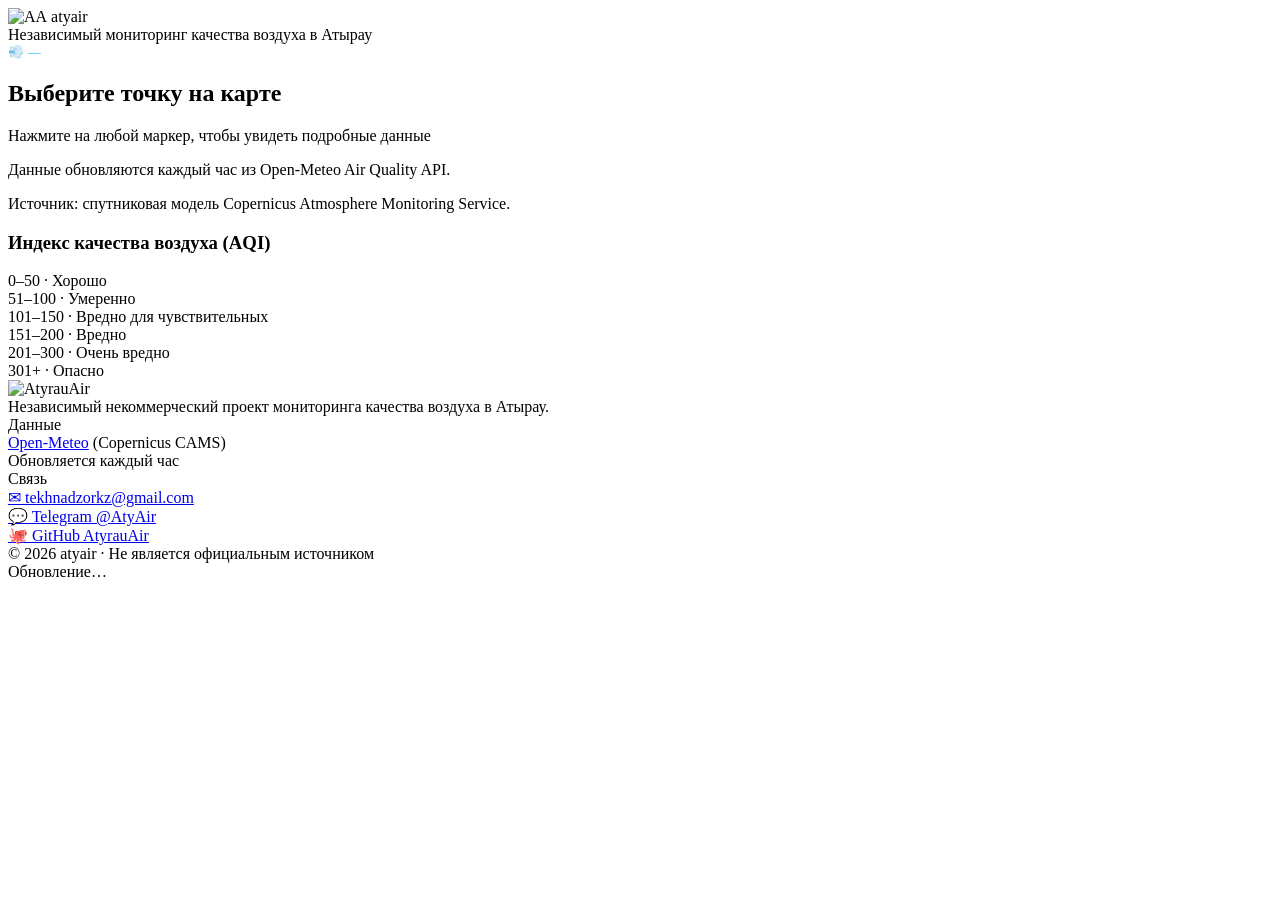
==== frontend/index.html @ dcff1950 "Fix pollutant tooltips, sidebar positioning, and asset cache versions" ====
<!DOCTYPE html>
<html lang="ru">
<head>
    <meta charset="UTF-8">
    <meta name="viewport" content="width=device-width, initial-scale=1.0">
    <meta name="description" content="Независимый мониторинг качества воздуха в Атырау. Данные обновляются ежечасно.">
    <meta name="robots" content="index, follow">
    <meta name="google-site-verification" content="mdCaCPHAle5bQQKtjZjA8SHAM258_vB6Zz34kcDa67o" />

    <title>atyair — качество воздуха в Атырау</title>
    <meta property="og:type" content="website">
    <meta property="og:url" content="https://atyair.org/">
    <meta property="og:title" content="atyair — качество воздуха в Атырау">
    <meta property="og:description" content="Независимый мониторинг качества воздуха. 8 точек в городе. Данные каждый час.">
    <meta property="og:site_name" content="atyair">
    <meta property="og:locale" content="ru_RU">

    <!-- Twitter -->
    <meta name="twitter:card" content="summary">
    <meta name="twitter:title" content="atyair — качество воздуха в Атырау">
    <meta name="twitter:description" content="Независимый мониторинг качества воздуха. 8 точек в городе. Данные каждый час.">

    <link rel="stylesheet" href="https://unpkg.com/leaflet@1.9.4/dist/leaflet.css"
          integrity="sha256-p4NxAoJBhIIN+hmNHrzRCf9tD/miZyoHS5obTRR9BMY="
          crossorigin=""/>

    <link rel="stylesheet" href="/style.css?v=20260421d">

    <link rel="icon" type="image/svg+xml" href="/favicon.svg">
    <link rel="icon" type="image/png" sizes="32x32" href="/favicon-32.png">
    <link rel="apple-touch-icon" sizes="180x180" href="/apple-touch-icon.png">
</head>
<body>

<header class="header">
    <div class="header__inner">
        <div class="header__logo">
            <img src="/AA.png" class="header__monogram" alt="AA">
            <span class="header__name">atyair</span>
        </div>
        <div class="header__tagline">
            Независимый мониторинг качества воздуха в Атырау
        </div>
        <div id="wind-badge" style="margin-left:auto;font-size:13px;font-weight:600;color:#60d0ff;letter-spacing:0.3px;white-space:nowrap;">💨 —</div>
    </div>
</header>

<main class="main">
    <div id="map" class="map"></div>

    <aside class="sidebar" id="sidebar">
        <div class="sidebar__header">
            <h2 class="sidebar__title">Выберите точку на карте</h2>
            <p class="sidebar__subtitle">
                Нажмите на любой маркер, чтобы увидеть подробные данные
            </p>
        </div><div class="sidebar__content" id="sidebar-content">
            <div class="sidebar__hint">
                <p>Данные обновляются каждый час из Open-Meteo Air Quality API.</p>
                <p>Источник: спутниковая модель Copernicus Atmosphere Monitoring Service.</p>
            </div>
        </div>

        <div class="legend">
            <h3 class="legend__title">Индекс качества воздуха (AQI)</h3>
            <div class="legend__items">
                <div class="legend__item">
                    <span class="legend__swatch" style="background:#00e400"></span>
                    <span>0–50 · Хорошо</span>
                </div>
                <div class="legend__item">
                    <span class="legend__swatch" style="background:#ffff00"></span>
                    <span>51–100 · Умеренно</span>
                </div>
                <div class="legend__item">
                    <span class="legend__swatch" style="background:#ff7e00"></span>
                    <span>101–150 · Вредно для чувствительных</span>
                </div>
                <div class="legend__item">
                    <span class="legend__swatch" style="background:#ff0000"></span>
                    <span>151–200 · Вредно</span>
                </div>
                <div class="legend__item">
                    <span class="legend__swatch" style="background:#8f3f97"></span>
                    <span>201–300 · Очень вредно</span>
                </div>
                <div class="legend__item">
                    <span class="legend__swatch" style="background:#7e0023"></span>
                    <span>301+ · Опасно</span>
                </div>
            </div>
        </div>
    </aside>
</main>

<footer class="footer">
    <div class="footer__columns">
        <div class="footer__col">
            <img src="/AtyAir_logo.png" class="footer__logo" alt="AtyrauAir">
            <div class="footer__col-text">Независимый некоммерческий проект мониторинга качества воздуха в Атырау.</div>
        </div>
        <div class="footer__col">
            <div class="footer__col-title">Данные</div>
            <div class="footer__col-text">
                <a href="https://open-meteo.com/" target="_blank" rel="noopener">Open-Meteo</a> (Copernicus CAMS)<br>
                Обновляется каждый час
            </div>
        </div>
        <div class="footer__col">
            <div class="footer__col-title">Связь</div>
            <div class="footer__col-text">
                <a href="mailto:tekhnadzorkz@gmail.com">✉ tekhnadzorkz@gmail.com</a><br>
                <a href="https://t.me/AtyAir" target="_blank" rel="noopener">💬 Telegram @AtyAir</a><br>
                <a href="https://github.com/AtyrauAir" target="_blank" rel="noopener">🐙 GitHub AtyrauAir</a>
            </div>
        </div>
    </div>
    <div class="footer__bottom">
        <div>© 2026 atyair · Не является официальным источником</div>
        <div id="last-update" class="footer__update">Обновление…</div>
    </div>
</footer>

<script src="https://unpkg.com/leaflet@1.9.4/dist/leaflet.js"
        integrity="sha256-20nQCchB9co0qIjJZRGuk2/Z9VM+kNiyxNV1lvTlZBo="
        crossorigin=""></script>

<script src="/app.js?v=20260421c"></script>

</body>
</html>
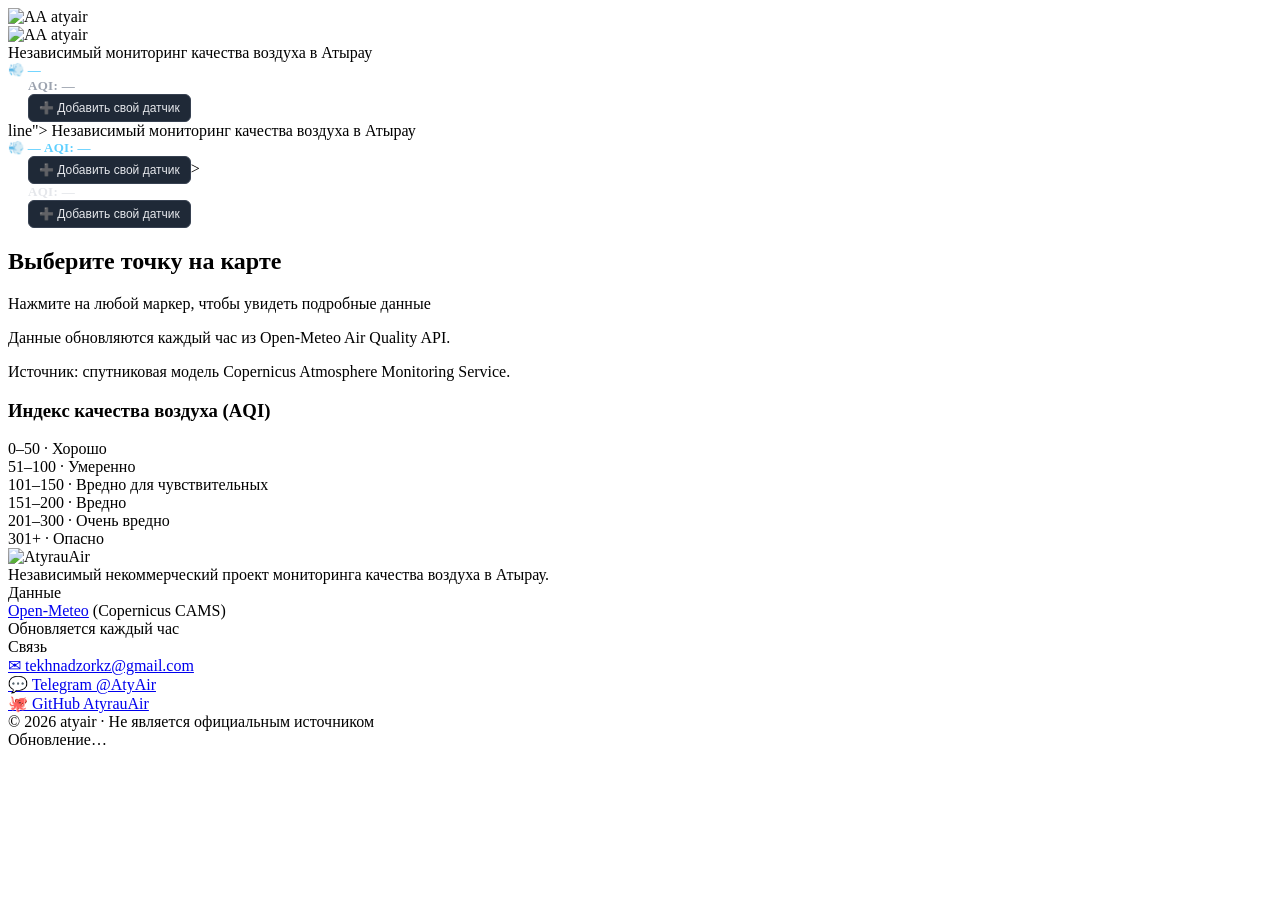
==== commit 871d3b43: "fix duplicated header controls" ====
--- a/frontend/index.html
+++ b/frontend/index.html
@@ -24,11 +24,17 @@
           integrity="sha256-p4NxAoJBhIIN+hmNHrzRCf9tD/miZyoHS5obTRR9BMY="
           crossorigin=""/>
 
-    <link rel="stylesheet" href="/style.css?v=20260421d">
+    <link rel="stylesheet" href="/style.css?v=20260421h">
 
     <link rel="icon" type="image/svg+xml" href="/favicon.svg">
     <link rel="icon" type="image/png" sizes="32x32" href="/favicon-32.png">
-    <link rel="apple-touch-icon" sizes="180x180" href="/apple-touch-icon.png">
+    <link rel="apple-touch-icon" sizes="180x180" href="/apple-touch-icon.png"><!-- Privacy-friendly analytics by Plausible -->
+<script async src="https://plausible.io/js/pa-kjph3PHAe8kbUdWA0Nh_S.js"></script>
+<script>
+  window.plausible=window.plausible||function(){(plausible.q=plausible.q||[]).push(arguments)},plausible.init=plausible.init||function(i){plausible.o=i||{}};
+  plausible.init()
+</script>
+
 </head>
 <body>
 
@@ -38,10 +44,74 @@
             <img src="/AA.png" class="header__monogram" alt="AA">
             <span class="header__name">atyair</span>
         </div>
+        <div class="header__tag<header class="header">
+    <div class="header__inner">
+        <div class="header__logo">
+            <img src="/AA.png" class="header__monogram" alt="AA">
+            <span class="header__name">atyair</span>
+        </div>
+
         <div class="header__tagline">
             Независимый мониторинг качества воздуха в Атырау
         </div>
-        <div id="wind-badge" style="margin-left:auto;font-size:13px;font-weight:600;color:#60d0ff;letter-spacing:0.3px;white-space:nowrap;">💨 —</div>
+
+        <div id="wind-badge" style="margin-left:auto;font-size:13px;font-weight:600;color:#60d0ff;letter-spacing:0.3px;white-space:nowrap;">
+            💨 —
+        </div>
+
+        <div id="aqi-summary" style="margin-left:20px;font-size:13px;font-weight:600;color:#9ca3af;letter-spacing:0.3px;white-space:nowrap;">
+            AQI: —
+        </div>
+
+        <button id="add-sensor-btn" style="
+            margin-left:20px;
+            background:#1f2937;
+            border:1px solid #374151;
+            color:#e5e7eb;
+            padding:6px 10px;
+            border-radius:6px;
+            cursor:pointer;
+            font-size:12px;
+            white-space:nowrap;
+        ">
+            ➕ Добавить свой датчик
+        </button>
+    </div>
+</header>line">
+            Независимый мониторинг качества воздуха в Атырау
+        </div>
+        <div id="wind-badge" style="margin-left:auto;font-size:13px;font-weight:600;color:#60d0ff;letter-spacing:0.3px;white-space:nowrap;">💨 —</div<div id="aqi-summary" style="margin-left:20px;font-size:13px;font-weight:600;color:#e5e7eb;letter-spacing:0.3px;white-space:nowrap;">
+AQI: —
+</div>
+
+<button id="add-sensor-btn" style="
+margin-left:20px;
+background:#1f2937;
+border:1px solid #374151;
+color:#e5e7eb;
+padding:6px 10px;
+border-radius:6px;
+cursor:pointer;
+font-size:12px;
+">
+➕ Добавить свой датчик
+</button>>
+<div id="aqi-summary" style="margin-left:20px;font-size:13px;font-weight:600;color:#e5e7eb;letter-spacing:0.3px;white-space:nowrap;">
+AQI: —
+</div>
+
+<button id="add-sensor-btn" style="
+margin-left:20px;
+background:#1f2937;
+border:1px solid #374151;
+color:#e5e7eb;
+padding:6px 10px;
+border-radius:6px;
+cursor:pointer;
+font-size:12px;
+">
+➕ Добавить свой датчик
+</button>
     </div>
 </header>
 
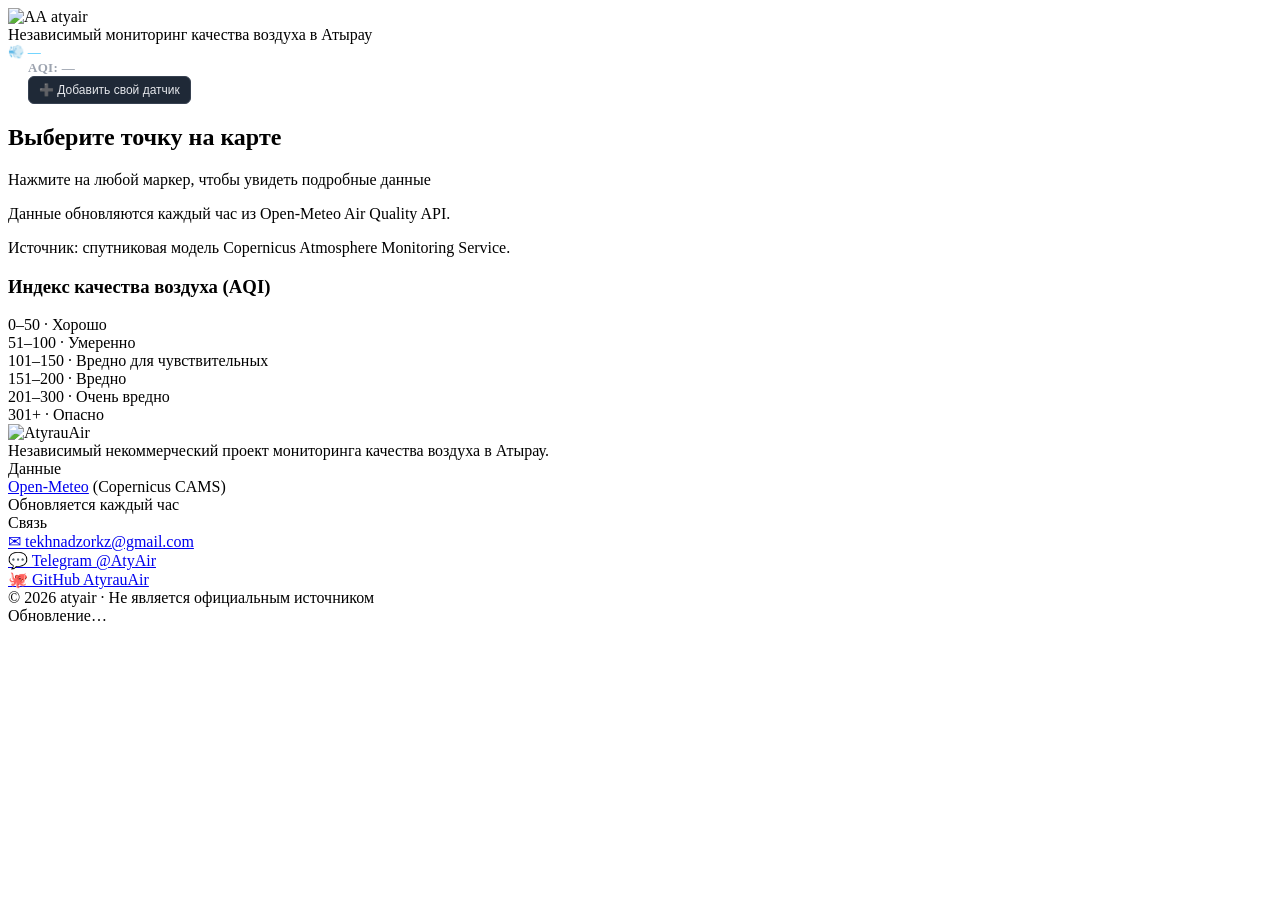
==== commit 1da665c0: "fix broken header layout" ====
--- a/frontend/index.html
+++ b/frontend/index.html
@@ -44,12 +44,6 @@
             <img src="/AA.png" class="header__monogram" alt="AA">
             <span class="header__name">atyair</span>
         </div>
-        <div class="header__tag<header class="header">
-    <div class="header__inner">
-        <div class="header__logo">
-            <img src="/AA.png" class="header__monogram" alt="AA">
-            <span class="header__name">atyair</span>
-        </div>
 
         <div class="header__tagline">
             Независимый мониторинг качества воздуха в Атырау
@@ -76,42 +70,6 @@
         ">
             ➕ Добавить свой датчик
         </button>
-    </div>
-</header>line">
-            Независимый мониторинг качества воздуха в Атырау
-        </div>
-        <div id="wind-badge" style="margin-left:auto;font-size:13px;font-weight:600;color:#60d0ff;letter-spacing:0.3px;white-space:nowrap;">💨 —</div<div id="aqi-summary" style="margin-left:20px;font-size:13px;font-weight:600;color:#e5e7eb;letter-spacing:0.3px;white-space:nowrap;">
-AQI: —
-</div>
-
-<button id="add-sensor-btn" style="
-margin-left:20px;
-background:#1f2937;
-border:1px solid #374151;
-color:#e5e7eb;
-padding:6px 10px;
-border-radius:6px;
-cursor:pointer;
-font-size:12px;
-">
-➕ Добавить свой датчик
-</button>>
-<div id="aqi-summary" style="margin-left:20px;font-size:13px;font-weight:600;color:#e5e7eb;letter-spacing:0.3px;white-space:nowrap;">
-AQI: —
-</div>
-
-<button id="add-sensor-btn" style="
-margin-left:20px;
-background:#1f2937;
-border:1px solid #374151;
-color:#e5e7eb;
-padding:6px 10px;
-border-radius:6px;
-cursor:pointer;
-font-size:12px;
-">
-➕ Добавить свой датчик
-</button>
     </div>
 </header>
 
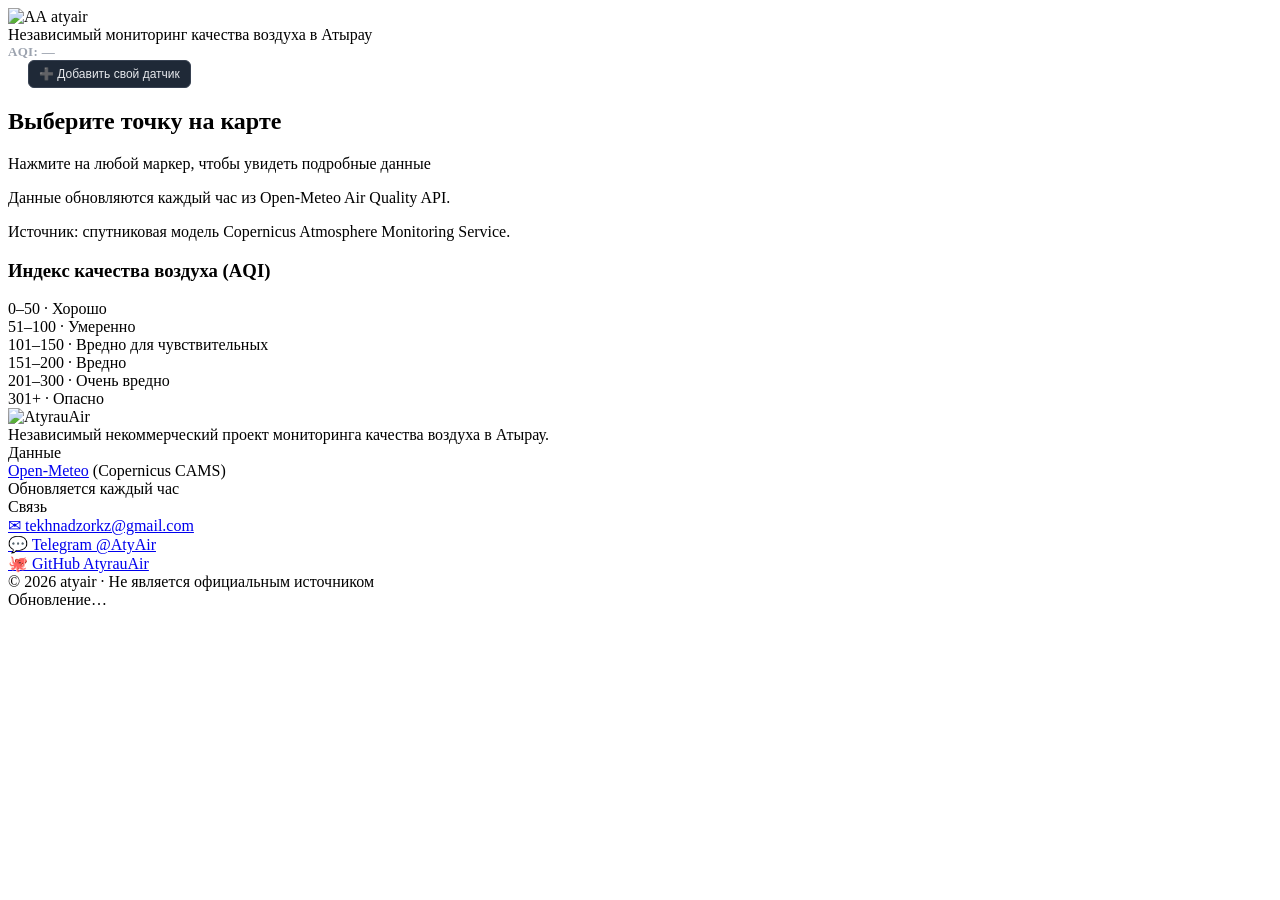
==== commit b93686e7: "Update index.html" ====
--- a/frontend/index.html
+++ b/frontend/index.html
@@ -24,7 +24,9 @@
           integrity="sha256-p4NxAoJBhIIN+hmNHrzRCf9tD/miZyoHS5obTRR9BMY="
           crossorigin=""/>
 
-    <link rel="stylesheet" href="/style.css?v=20260421h">
+    <link rel="stylesheet" href="https://unpkg.com/leaflet-velocity@2.1.0/dist/leaflet-velocity.min.css"/>
+
+    <link rel="stylesheet" href="/style.css?v=20260424a">
 
     <link rel="icon" type="image/svg+xml" href="/favicon.svg">
     <link rel="icon" type="image/png" sizes="32x32" href="/favicon-32.png">
@@ -49,11 +51,7 @@
             Независимый мониторинг качества воздуха в Атырау
         </div>
 
-        <div id="wind-badge" style="margin-left:auto;font-size:13px;font-weight:600;color:#60d0ff;letter-spacing:0.3px;white-space:nowrap;">
-            💨 —
-        </div>
-
-        <div id="aqi-summary" style="margin-left:20px;font-size:13px;font-weight:600;color:#9ca3af;letter-spacing:0.3px;white-space:nowrap;">
+        <div id="aqi-summary" style="margin-left:auto;font-size:13px;font-weight:600;color:#9ca3af;letter-spacing:0.3px;white-space:nowrap;">
             AQI: —
         </div>
 
@@ -153,7 +151,9 @@
         integrity="sha256-20nQCchB9co0qIjJZRGuk2/Z9VM+kNiyxNV1lvTlZBo="
         crossorigin=""></script>
 
-<script src="/app.js?v=20260421c"></script>
+<script src="https://unpkg.com/leaflet-velocity@2.1.0/dist/leaflet-velocity.min.js"></script>
+
+<script src="/app.js?v=20260424a"></script>
 
 </body>
 </html>
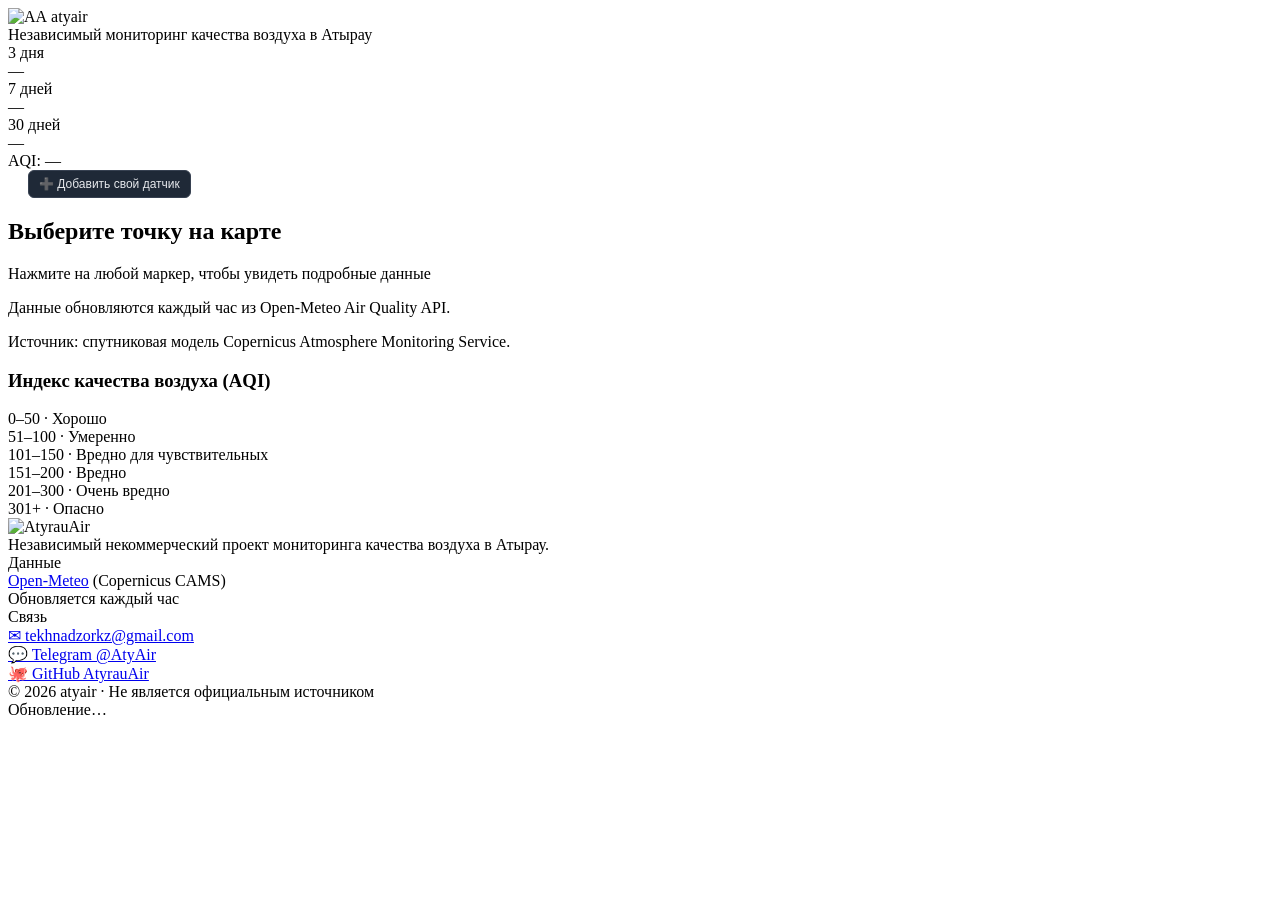
==== commit e66dca4c: "Update index.html" ====
--- a/frontend/index.html
+++ b/frontend/index.html
@@ -26,7 +26,7 @@
 
     <link rel="stylesheet" href="https://unpkg.com/leaflet-velocity@2.1.0/dist/leaflet-velocity.min.css"/>
 
-    <link rel="stylesheet" href="/style.css?v=20260424a">
+    <link rel="stylesheet" href="/style.css?v=20260424b">
 
     <link rel="icon" type="image/svg+xml" href="/favicon.svg">
     <link rel="icon" type="image/png" sizes="32x32" href="/favicon-32.png">
@@ -51,7 +51,22 @@
             Независимый мониторинг качества воздуха в Атырау
         </div>
 
-        <div id="aqi-summary" style="margin-left:auto;font-size:13px;font-weight:600;color:#9ca3af;letter-spacing:0.3px;white-space:nowrap;">
+        <div id="history-strip" class="history-strip" aria-label="Историческая сводка AQI">
+            <div class="history-card history-card--loading" data-period="3d">
+                <div class="history-card__label">3 дня</div>
+                <div class="history-card__value">—</div>
+            </div>
+            <div class="history-card history-card--loading" data-period="7d">
+                <div class="history-card__label">7 дней</div>
+                <div class="history-card__value">—</div>
+            </div>
+            <div class="history-card history-card--loading" data-period="30d">
+                <div class="history-card__label">30 дней</div>
+                <div class="history-card__value">—</div>
+            </div>
+        </div>
+
+        <div id="aqi-summary" class="aqi-summary-badge">
             AQI: —
         </div>
 
@@ -153,7 +168,7 @@
 
 <script src="https://unpkg.com/leaflet-velocity@2.1.0/dist/leaflet-velocity.min.js"></script>
 
-<script src="/app.js?v=20260424a"></script>
+<script src="/app.js?v=20260424b"></script>
 
 </body>
 </html>
